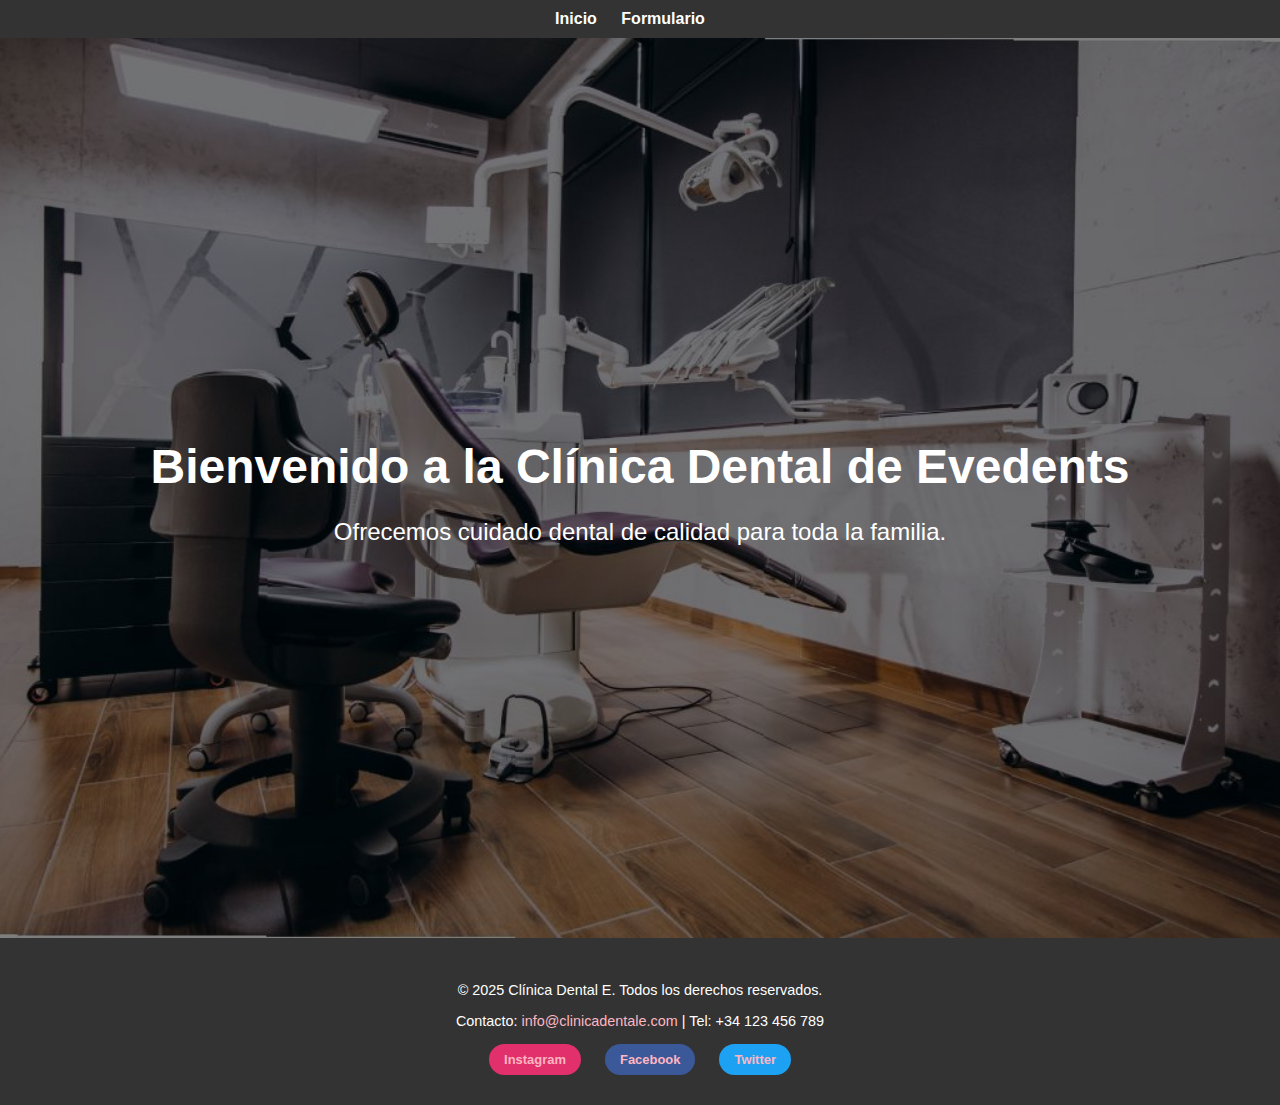
==== index.html @ 31a909b6 "Add files via upload" ====
<!DOCTYPE html>
<html lang="es">
<head>
    <meta charset="UTF-8">
    <meta name="viewport" content="width=device-width, initial-scale=1.0">
    <title>Clínica Dental - Evedents</title>
    <link rel="stylesheet" href="estilo.css">
    <link rel="icon" href="images/favicon.png" type="image/png">
</head>
<body>
    <header>
        <nav>
            <ul>
                <li><a href="index.html">Inicio</a></li>
                <li><a href="form.html">Formulario</a></li>
            </ul>
        </nav>
    </header>
    <main>
        <section id="inicio" class="hero">
            <div class="hero-content">
                <h1>Bienvenido a la Clínica Dental de Evedents</h1>
                <p>Ofrecemos cuidado dental de calidad para toda la familia.</p>
            </div>
        </section>
    </main>
    <footer class="footer">
        <p>© 2025 Clínica Dental E. Todos los derechos reservados.</p>
        <p>Contacto: <a href="mailto:info@clinicadentale.com">info@clinicadentale.com</a> | Tel: +34 123 456 789</p>
        <div class="redes-sociales">
            <a href="https://instagram.com" target="_blank" class="social-btn instagram">Instagram</a>
            <a href="https://facebook.com" target="_blank" class="social-btn facebook">Facebook</a>
            <a href="https://twitter.com" target="_blank" class="social-btn twitter">Twitter</a>
        </div>
    </footer>
    
    
</body>
</html>
---- estilo.css ----
/* Estilos generales */
body {
    font-family: Arial, sans-serif;
    margin: 0;
    padding: 0;
}

header {
    background-color: #333;
    padding: 10px 0;
}

nav ul {
    list-style-type: none;
    margin: 0;
    padding: 0;
    text-align: center;
}

nav ul li {
    display: inline;
    margin-right: 20px;
}

nav ul li a {
    color: #fff;
    text-decoration: none;
    font-weight: bold;
}

nav ul li a:hover {
    color: #ff9900;
}

/* Estilos para la sección de inicio (hero) */
.hero {
    position: relative;
    height: 100vh;
    background-image: url('images/clinica-dental.jpg');
    background-size: cover;
    background-position: center;
    display: flex;
    justify-content: center;
    align-items: center;
    text-align: center;
    color: #fff;
    overflow: hidden;
}

/* Capa oscura sobre la imagen */
.hero::before {
    content: "";
    position: absolute;
    top: 0;
    left: 0;
    height: 100%;
    width: 100%;
    background-color: rgba(0, 0, 0, 0.5); /* Oscurece la imagen */
    z-index: 0;
}

.hero-content {
    position: relative;
    z-index: 1; /* Por encima de la sombra */
}

.hero h1 {
    font-size: 3em;
    margin-bottom: 20px;
}

.hero p {
    font-size: 1.5em;
}

/* Estilos para la sección del formulario */
.formulario {
    padding: 50px 20px;
    background-color: #f2f2f2;
    text-align: center;
}

.formulario h2 {
    font-size: 2em;
    margin-bottom: 20px;
}

.formulario form {
    max-width: 600px;
    margin: 0 auto;
    background-color: #fff;
    padding: 20px;
    border-radius: 5px;
    box-shadow: 0 0 10px rgba(0, 0, 0, 0.1);
}

.formulario label {
    display: block;
    margin-bottom: 10px;
}

.formulario input[type="text"],
.formulario input[type="email"],
.formulario textarea {
    width: calc(100% - 20px);
    padding: 10px;
    margin-bottom: 15px;
    border: 1px solid #ccc;
    border-radius: 3px;
}

.formulario textarea {
    resize: vertical;
}

.formulario button {
    background-color: #ff9900;
    color: #fff;
    border: none;
    padding: 10px 20px;
    cursor: pointer;
    border-radius: 3px;
    font-size: 1em;
}

.formulario button:hover {
    background-color: #e68a00;
}

/* Footer */
.footer {
    background-color: #333;
    color: white;
    text-align: center;
    padding: 30px 20px;
    font-size: 0.9em;
}

.footer a {
    color: #ffb6c1;
    text-decoration: none;
}

.footer a:hover {
    text-decoration: underline;
}

.redes-sociales {
    margin-top: 15px;
}

.social-btn {
    display: inline-block;
    margin: 0 10px;
    padding: 8px 15px;
    border-radius: 20px;
    text-decoration: none;
    color: white;
    font-weight: bold;
    font-size: 0.9em;
}

.instagram {
    background-color: #E1306C;
}

.facebook {
    background-color: #3b5998;
}

.twitter {
    background-color: #1DA1F2;
}

.social-btn:hover {
    opacity: 0.8;
}
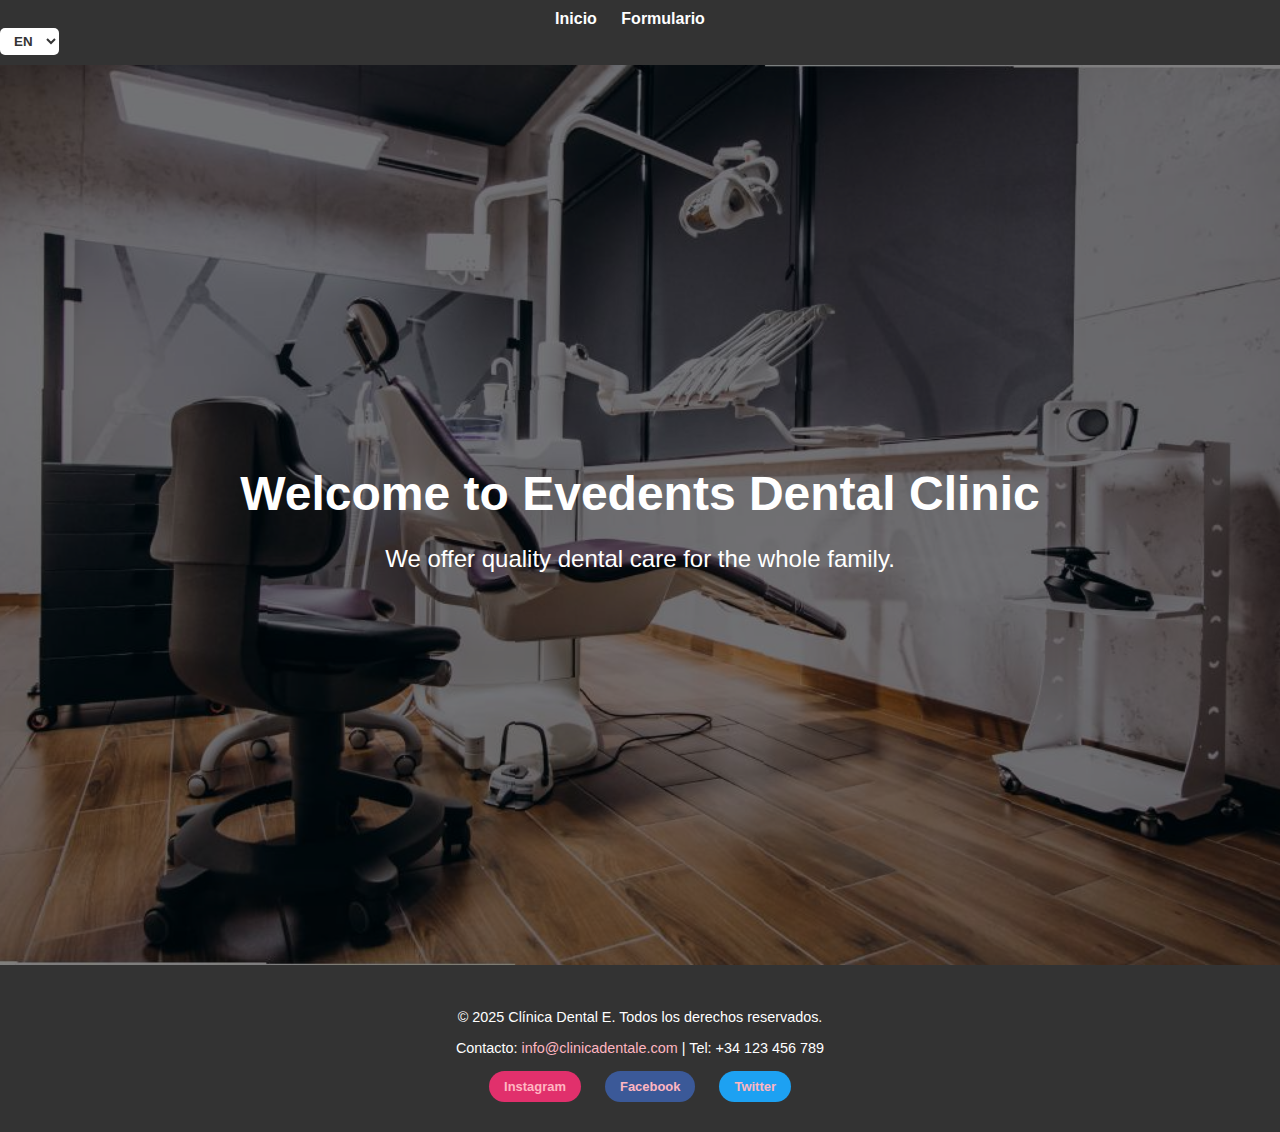
==== commit f015ba84: "Add files via upload" ====
--- a/index.html
+++ b/index.html
@@ -14,14 +14,28 @@
                 <li><a href="index.html">Inicio</a></li>
                 <li><a href="form.html">Formulario</a></li>
             </ul>
+            <li>
+                <select id="language-select" onchange="changeLanguage(this.value)">
+                  <option value="es">ES</option>
+                  <option value="en">EN</option>
+                </select>
+              </li>
+              
         </nav>
     </header>
     <main>
         <section id="inicio" class="hero">
             <div class="hero-content">
-                <h1>Bienvenido a la Clínica Dental de Evedents</h1>
-                <p>Ofrecemos cuidado dental de calidad para toda la familia.</p>
+                <h1>
+                    <span class="lang-es">Bienvenido a la Clínica Dental de Evedents</span>
+                    <span class="lang-en">Welcome to Evedents Dental Clinic</span>
+                </h1>
+                <p>
+                    <span class="lang-es">Ofrecemos cuidado dental de calidad para toda la familia.</span>
+                    <span class="lang-en">We offer quality dental care for the whole family.</span>
+                </p>
             </div>
+            
         </section>
     </main>
     <footer class="footer">
@@ -34,6 +48,41 @@
         </div>
     </footer>
     
-    
+    <script>
+        function changeLanguage(lang) {
+            // Oculta todos los elementos con clases que comienzan con "lang-"
+            document.querySelectorAll('[class^="lang-"]').forEach(el => {
+                el.style.display = 'none';  // Asegúrate de que todos se oculten
+            });
+        
+            // Muestra solo los elementos con la clase correspondiente
+            const elements = document.querySelectorAll('.lang-' + lang);
+            if (elements.length === 0) {
+                console.error(`No se encontraron elementos con la clase "lang-${lang}"`);
+            }
+            
+            elements.forEach(el => {
+                el.style.display = 'block';  // Puedes usar 'block' o 'inline', depende del tipo de diseño
+            });
+        }
+        
+        // Detecta idioma del navegador o asigna un valor por defecto (ES)
+        document.addEventListener("DOMContentLoaded", () => {
+            // Detecta el idioma del navegador, considerando solo el código principal (ej. 'en', 'es')
+            const userLang = navigator.language.slice(0, 2).toLowerCase() === 'en' ? 'en' : 'es';
+            
+            // Establece el valor del selector de idioma
+            const languageSelect = document.getElementById('language-select');
+            if (languageSelect) {
+                languageSelect.value = userLang;
+            } else {
+                console.error('No se encontró el elemento con id "language-select"');
+            }
+        
+            // Cambia el idioma según el valor detectado
+            changeLanguage(userLang);
+        });
+        </script>
+        
 </body>
 </html>
--- a/estilo.css
+++ b/estilo.css
@@ -175,3 +175,12 @@
 .social-btn:hover {
     opacity: 0.8;
 }
+
+select#language-select {
+    background-color: #fff;
+    color: #333;
+    padding: 5px 10px;
+    border-radius: 5px;
+    border: none;
+    font-weight: bold;
+}
